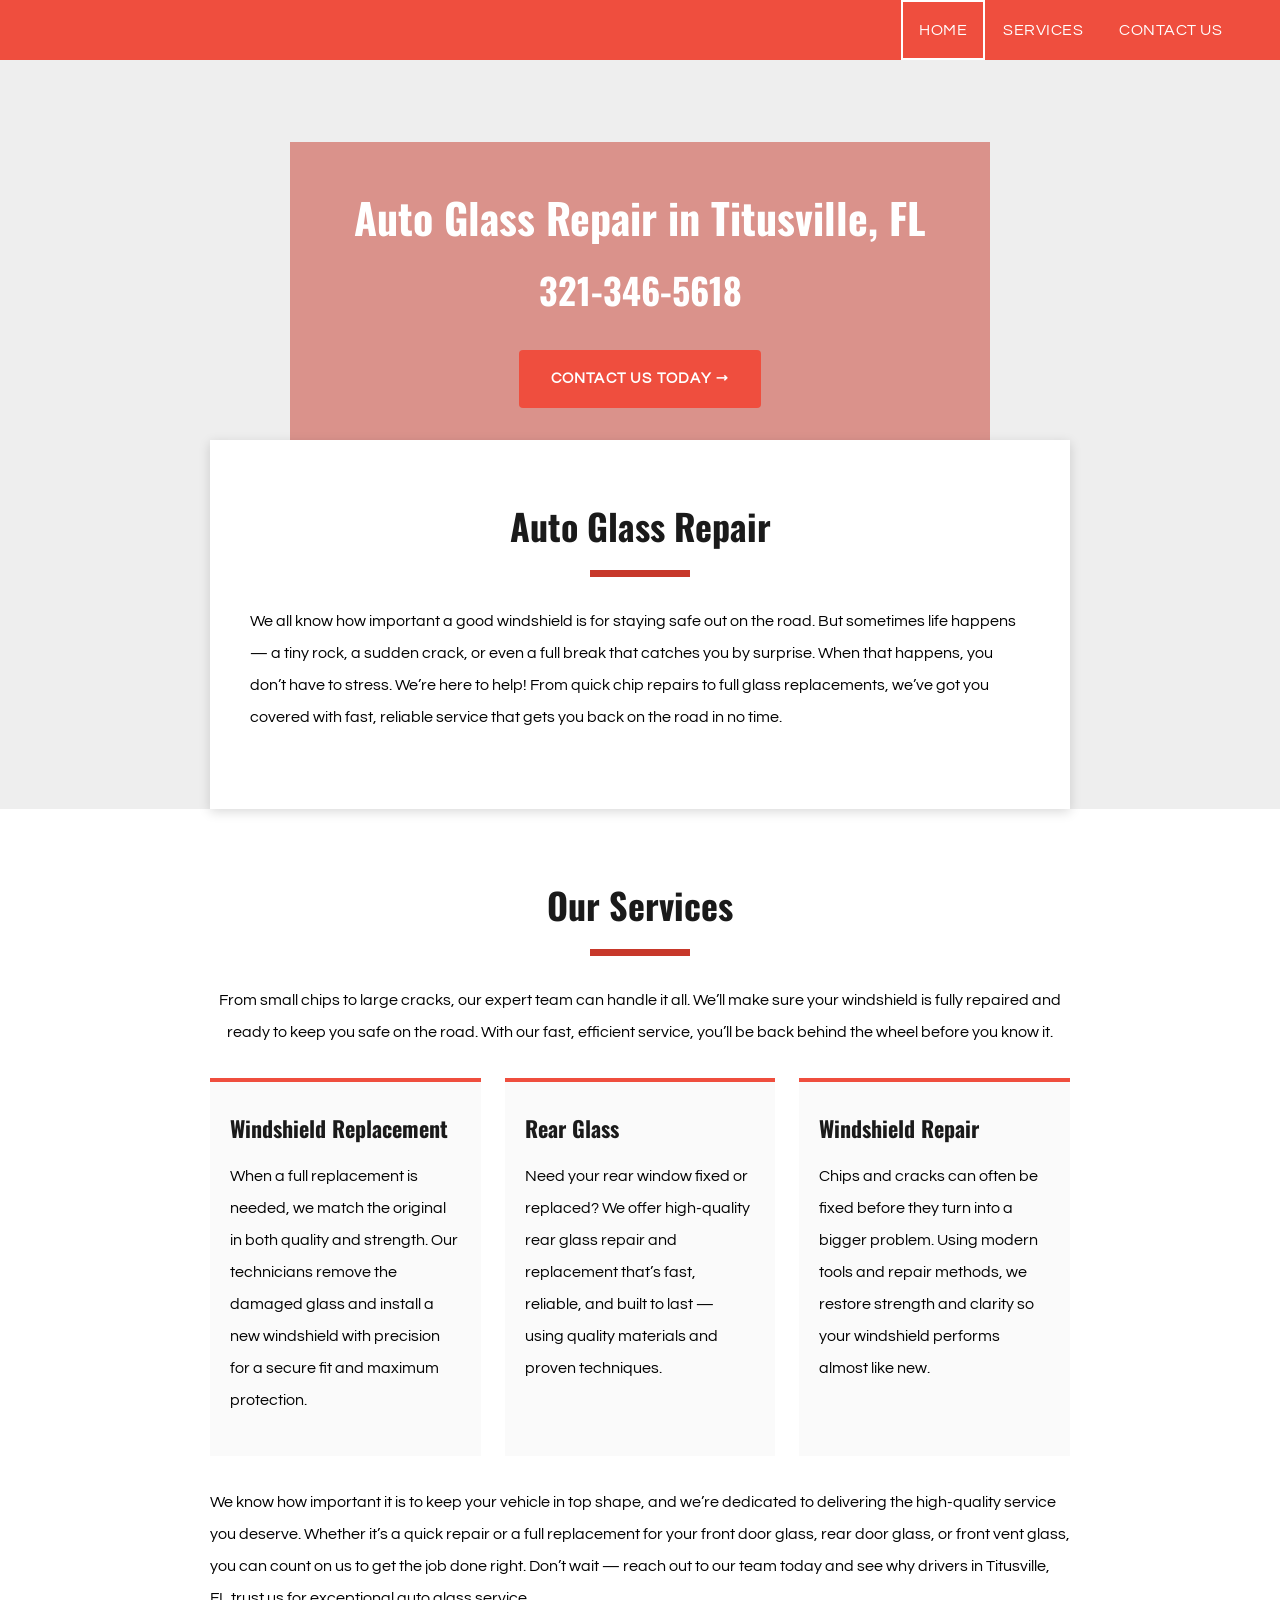
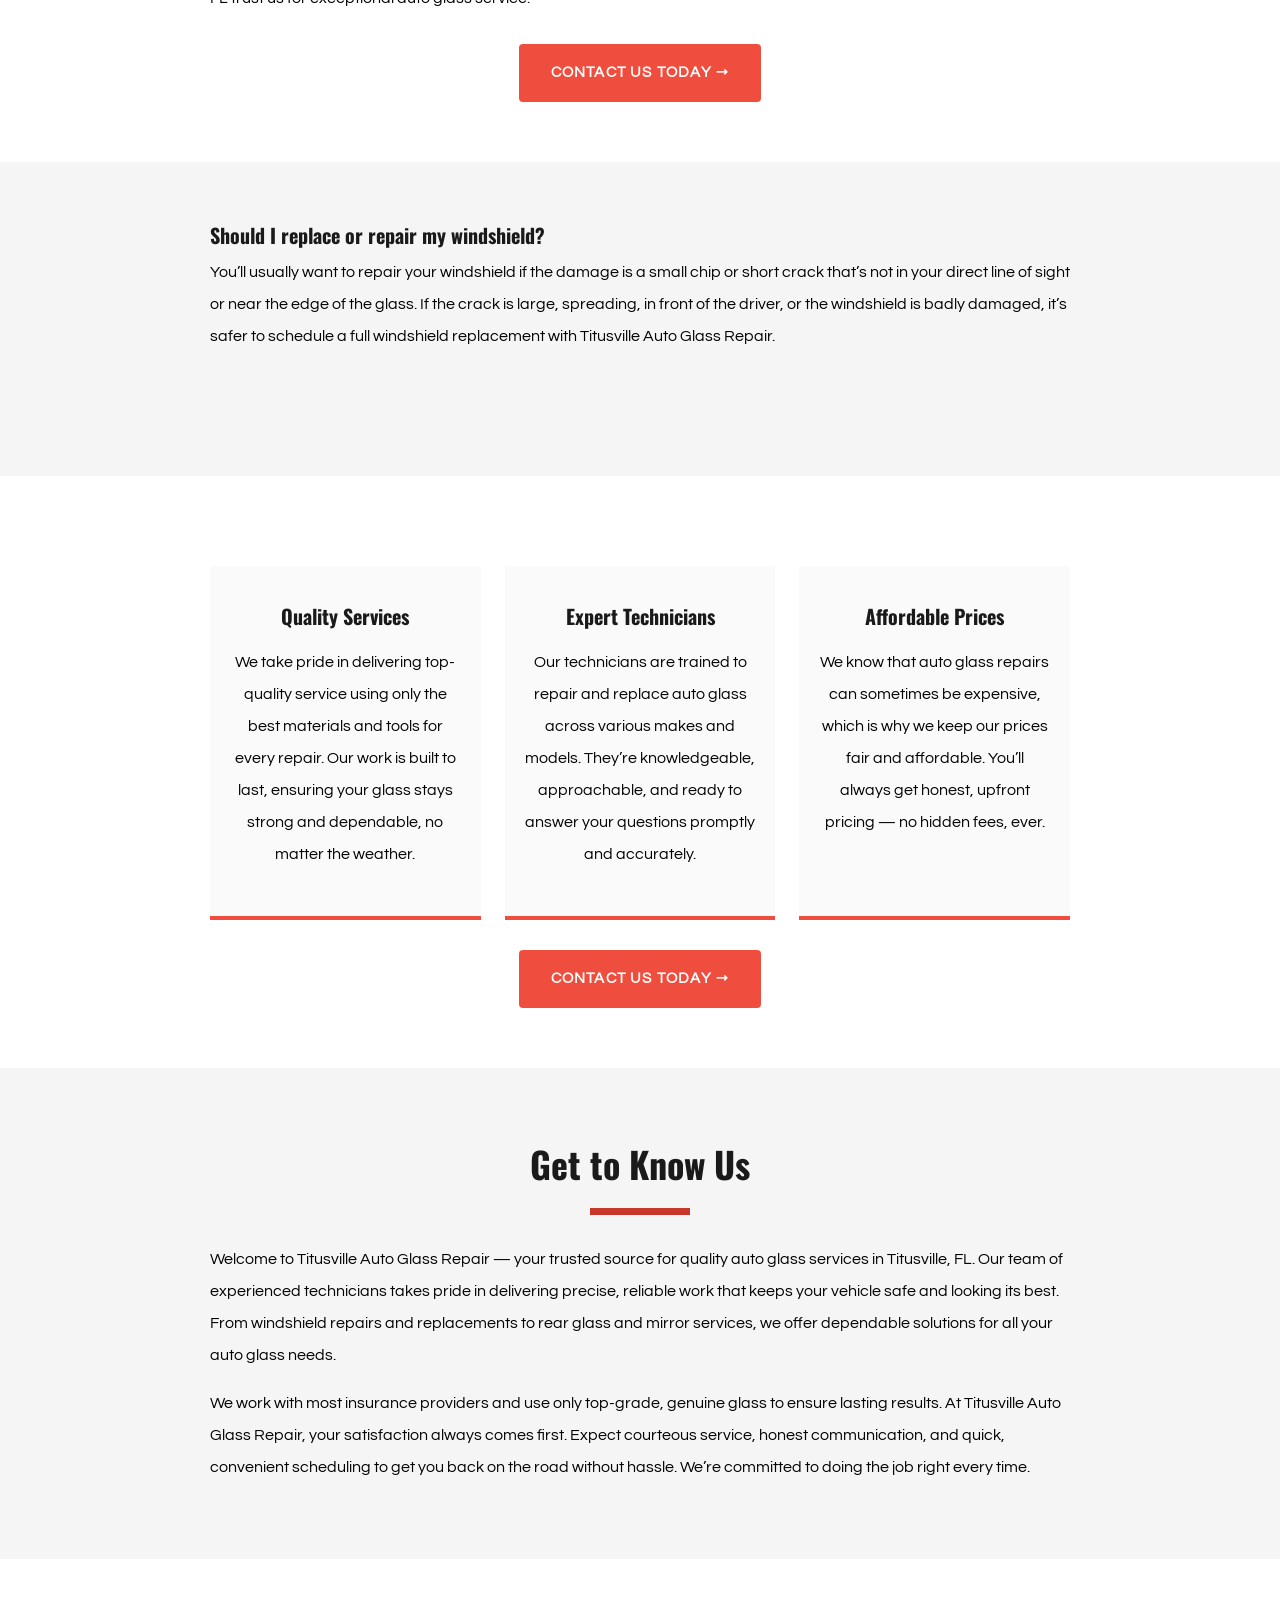
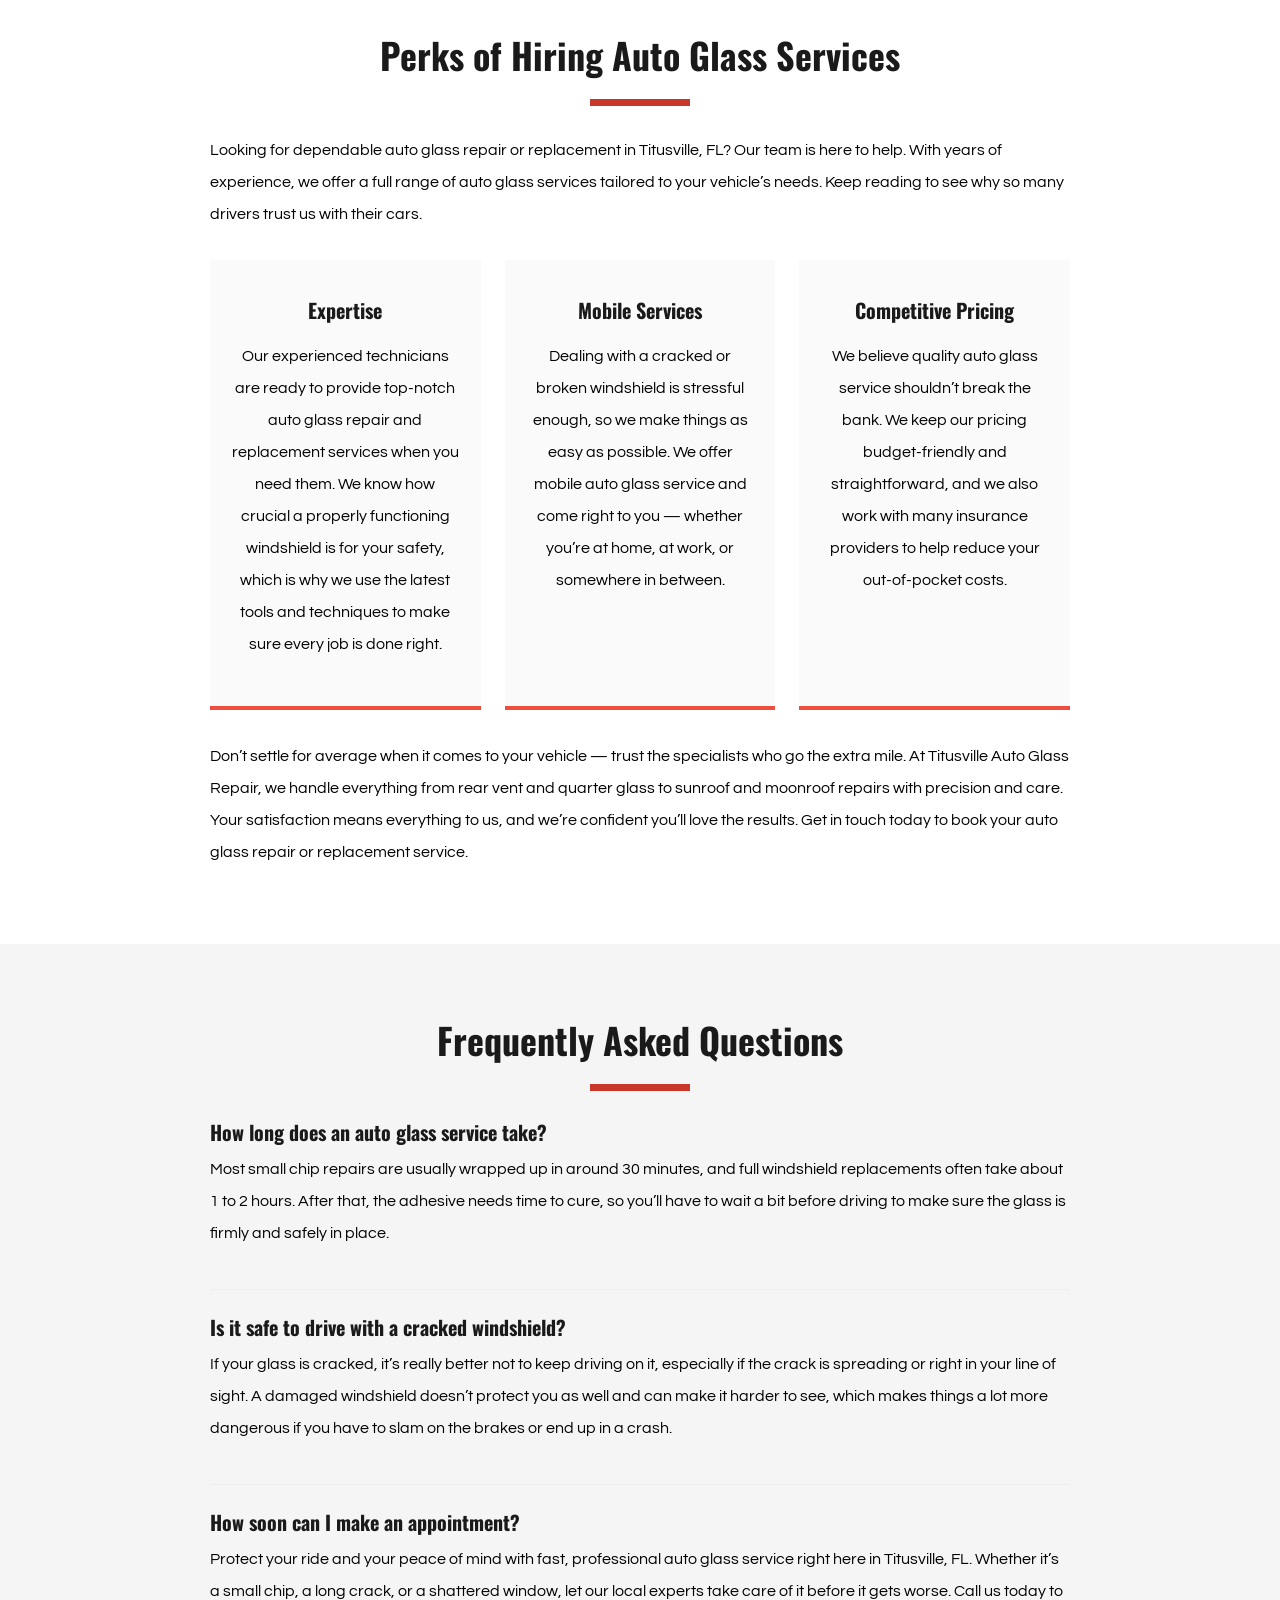
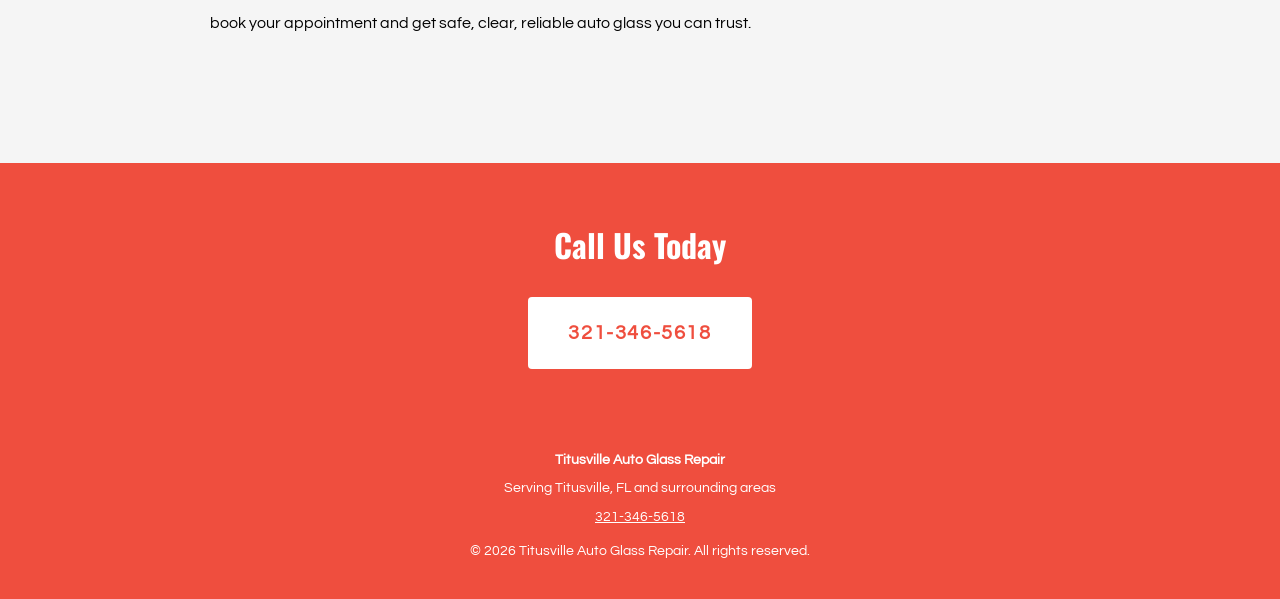
==== index.html @ 969eec3c "Initial site build — Titusville Auto Glass Repair" ====
<!DOCTYPE html>
<html lang="en">
<head>
  <meta charset="UTF-8">
  <meta name="viewport" content="width=device-width, initial-scale=1.0">
  <title>Auto Glass Repair in Titusville, FL | Free Quotes</title>
  <meta name="description" content="Fast, reliable auto glass repair and windshield replacement in Titusville, FL. Call 321-346-5618 for a free quote today.">
  <link rel="stylesheet" href="styles.css">
  <script type="application/ld+json">
  {
    "@context": "https://schema.org",
    "@type": "LocalBusiness",
    "name": "Titusville Auto Glass Repair",
    "telephone": "321-346-5618",
    "address": {
      "@type": "PostalAddress",
      "addressLocality": "Titusville",
      "addressRegion": "FL",
      "addressCountry": "US"
    },
    "areaServed": "Titusville, FL",
    "description": "Auto Glass Repair and Windshield Replacement in Titusville, FL",
    "openingHours": "Mo-Fr 08:00-18:00"
  }
  </script>
  <script type="application/ld+json">
  {
    "@context": "https://schema.org",
    "@type": "FAQPage",
    "mainEntity": [
      {
        "@type": "Question",
        "name": "Should I replace or repair my windshield?",
        "acceptedAnswer": {
          "@type": "Answer",
          "text": "You'll usually want to repair your windshield if the damage is a small chip or short crack that's not in your direct line of sight or near the edge of the glass. If the crack is large, spreading, in front of the driver, or the windshield is badly damaged, it's safer to schedule a full windshield replacement with Titusville Auto Glass Repair."
        }
      },
      {
        "@type": "Question",
        "name": "How long does an auto glass service take?",
        "acceptedAnswer": {
          "@type": "Answer",
          "text": "Most small chip repairs are usually wrapped up in around 30 minutes, and full windshield replacements often take about 1 to 2 hours. After that, the adhesive needs time to cure, so you'll have to wait a bit before driving to make sure the glass is firmly and safely in place."
        }
      },
      {
        "@type": "Question",
        "name": "Is it safe to drive with a cracked windshield?",
        "acceptedAnswer": {
          "@type": "Answer",
          "text": "If your glass is cracked, it's really better not to keep driving on it, especially if the crack is spreading or right in your line of sight. A damaged windshield doesn't protect you as well and can make it harder to see, which makes things a lot more dangerous if you have to slam on the brakes or end up in a crash."
        }
      }
    ]
  }
  </script>
</head>
<body>

<!-- NAV -->
<nav class="site-nav">
  <span></span>
  <ul>
    <li><a href="/" class="active">HOME</a></li>
    <li><a href="/services">SERVICES</a></li>
    <li><a href="/contact-us">CONTACT US</a></li>
  </ul>
</nav>

<!-- HERO -->
<section class="hero" style="background-image: url('https://lirp.cdn-website.com/c2c09871/dms3rep/multi/opt/Auto-Glass-9+%28Medium%29-1920w.jpeg');">
  <div class="hero-overlay">
    <h1>Auto Glass Repair in Titusville, FL</h1>
    <a href="tel:3213465618" class="hero-phone">321-346-5618</a>
    <a href="/contact-us" class="btn">CONTACT US TODAY &rarr;</a>
  </div>
</section>

<!-- INTRO CARD -->
<div class="content-card">
  <h2 class="section-heading">Auto Glass Repair</h2>
  <hr class="heading-rule">
  <p>We all know how important a good windshield is for staying safe out on the road. But sometimes life happens &mdash; a tiny rock, a sudden crack, or even a full break that catches you by surprise. When that happens, you don&rsquo;t have to stress. We&rsquo;re here to help! From quick chip repairs to full glass replacements, we&rsquo;ve got you covered with fast, reliable service that gets you back on the road in no time.</p>
</div>

<!-- OUR SERVICES -->
<section class="section-outer">
  <div class="section-inner">
    <h2 class="section-heading">Our Services</h2>
    <hr class="heading-rule">
    <p style="text-align:center;">From small chips to large cracks, our expert team can handle it all. We&rsquo;ll make sure your windshield is fully repaired and ready to keep you safe on the road. With our fast, efficient service, you&rsquo;ll be back behind the wheel before you know it.</p>

    <div class="services-grid">
      <div class="service-card">
        <h3>Windshield Replacement</h3>
        <p>When a full replacement is needed, we match the original in both quality and strength. Our technicians remove the damaged glass and install a new windshield with precision for a secure fit and maximum protection.</p>
      </div>
      <div class="service-card">
        <h3>Rear Glass</h3>
        <p>Need your rear window fixed or replaced? We offer high-quality rear glass repair and replacement that&rsquo;s fast, reliable, and built to last &mdash; using quality materials and proven techniques.</p>
      </div>
      <div class="service-card">
        <h3>Windshield Repair</h3>
        <p>Chips and cracks can often be fixed before they turn into a bigger problem. Using modern tools and repair methods, we restore strength and clarity so your windshield performs almost like new.</p>
      </div>
    </div>

    <p>We know how important it is to keep your vehicle in top shape, and we&rsquo;re dedicated to delivering the high-quality service you deserve. Whether it&rsquo;s a quick repair or a full replacement for your front door glass, rear door glass, or front vent glass, you can count on us to get the job done right. Don&rsquo;t wait &mdash; reach out to our team today and see why drivers in Titusville, FL trust us for exceptional auto glass service.</p>

    <div style="text-align:center; margin-top: 30px;">
      <a href="/contact-us" class="btn">CONTACT US TODAY &rarr;</a>
    </div>
  </div>
</section>

<!-- FAQ 1 -->
<section class="section-outer grey">
  <div class="section-inner">
    <div class="faq-item">
      <h3>Should I replace or repair my windshield?</h3>
      <p>You&rsquo;ll usually want to repair your windshield if the damage is a small chip or short crack that&rsquo;s not in your direct line of sight or near the edge of the glass. If the crack is large, spreading, in front of the driver, or the windshield is badly damaged, it&rsquo;s safer to schedule a full windshield replacement with Titusville Auto Glass Repair.</p>
    </div>
  </div>
</section>

<!-- FEATURES -->
<section class="section-outer">
  <div class="section-inner">
    <div class="features-grid">
      <div class="feature-card">
        <h3>Quality Services</h3>
        <p>We take pride in delivering top-quality service using only the best materials and tools for every repair. Our work is built to last, ensuring your glass stays strong and dependable, no matter the weather.</p>
      </div>
      <div class="feature-card">
        <h3>Expert Technicians</h3>
        <p>Our technicians are trained to repair and replace auto glass across various makes and models. They&rsquo;re knowledgeable, approachable, and ready to answer your questions promptly and accurately.</p>
      </div>
      <div class="feature-card">
        <h3>Affordable Prices</h3>
        <p>We know that auto glass repairs can sometimes be expensive, which is why we keep our prices fair and affordable. You&rsquo;ll always get honest, upfront pricing &mdash; no hidden fees, ever.</p>
      </div>
    </div>
    <div style="text-align:center; margin-top: 20px;">
      <a href="/contact-us" class="btn">CONTACT US TODAY &rarr;</a>
    </div>
  </div>
</section>

<!-- GET TO KNOW US -->
<section class="section-outer grey">
  <div class="section-inner">
    <h2 class="section-heading">Get to Know Us</h2>
    <hr class="heading-rule">
    <p>Welcome to Titusville Auto Glass Repair &mdash; your trusted source for quality auto glass services in Titusville, FL. Our team of experienced technicians takes pride in delivering precise, reliable work that keeps your vehicle safe and looking its best. From windshield repairs and replacements to rear glass and mirror services, we offer dependable solutions for all your auto glass needs.</p>
    <p>We work with most insurance providers and use only top-grade, genuine glass to ensure lasting results. At Titusville Auto Glass Repair, your satisfaction always comes first. Expect courteous service, honest communication, and quick, convenient scheduling to get you back on the road without hassle. We&rsquo;re committed to doing the job right every time.</p>
  </div>
</section>

<!-- PERKS -->
<section class="section-outer">
  <div class="section-inner">
    <h2 class="section-heading">Perks of Hiring Auto Glass Services</h2>
    <hr class="heading-rule">
    <p>Looking for dependable auto glass repair or replacement in Titusville, FL? Our team is here to help. With years of experience, we offer a full range of auto glass services tailored to your vehicle&rsquo;s needs. Keep reading to see why so many drivers trust us with their cars.</p>

    <div class="features-grid">
      <div class="feature-card">
        <h3>Expertise</h3>
        <p>Our experienced technicians are ready to provide top-notch auto glass repair and replacement services when you need them. We know how crucial a properly functioning windshield is for your safety, which is why we use the latest tools and techniques to make sure every job is done right.</p>
      </div>
      <div class="feature-card">
        <h3>Mobile Services</h3>
        <p>Dealing with a cracked or broken windshield is stressful enough, so we make things as easy as possible. We offer mobile auto glass service and come right to you &mdash; whether you&rsquo;re at home, at work, or somewhere in between.</p>
      </div>
      <div class="feature-card">
        <h3>Competitive Pricing</h3>
        <p>We believe quality auto glass service shouldn&rsquo;t break the bank. We keep our pricing budget-friendly and straightforward, and we also work with many insurance providers to help reduce your out-of-pocket costs.</p>
      </div>
    </div>

    <p>Don&rsquo;t settle for average when it comes to your vehicle &mdash; trust the specialists who go the extra mile. At Titusville Auto Glass Repair, we handle everything from rear vent and quarter glass to sunroof and moonroof repairs with precision and care. Your satisfaction means everything to us, and we&rsquo;re confident you&rsquo;ll love the results. Get in touch today to book your auto glass repair or replacement service.</p>
  </div>
</section>

<!-- FAQs -->
<section class="section-outer grey">
  <div class="section-inner">
    <h2 class="section-heading">Frequently Asked Questions</h2>
    <hr class="heading-rule">

    <div class="faq-item">
      <h3>How long does an auto glass service take?</h3>
      <p>Most small chip repairs are usually wrapped up in around 30 minutes, and full windshield replacements often take about 1 to 2 hours. After that, the adhesive needs time to cure, so you&rsquo;ll have to wait a bit before driving to make sure the glass is firmly and safely in place.</p>
    </div>

    <div class="faq-item">
      <h3>Is it safe to drive with a cracked windshield?</h3>
      <p>If your glass is cracked, it&rsquo;s really better not to keep driving on it, especially if the crack is spreading or right in your line of sight. A damaged windshield doesn&rsquo;t protect you as well and can make it harder to see, which makes things a lot more dangerous if you have to slam on the brakes or end up in a crash.</p>
    </div>

    <div class="faq-item">
      <h3>How soon can I make an appointment?</h3>
      <p>Protect your ride and your peace of mind with fast, professional auto glass service right here in Titusville, FL. Whether it&rsquo;s a small chip, a long crack, or a shattered window, let our local experts take care of it before it gets worse. Call us today to book your appointment and get safe, clear, reliable auto glass you can trust.</p>
    </div>
  </div>
</section>

<!-- CTA FOOTER -->
<div class="cta-banner">
  <h2>Call Us Today</h2>
  <a href="tel:3213465618" class="btn btn-white" style="font-size:20px; padding: 16px 40px;">321-346-5618</a>
</div>

<footer>
  <p><strong>Titusville Auto Glass Repair</strong></p>
  <p>Serving Titusville, FL and surrounding areas</p>
  <p><a href="tel:3213465618">321-346-5618</a></p>
  <p style="margin-top:12px;">&copy; 2026 Titusville Auto Glass Repair. All rights reserved.</p>
</footer>

</body>
</html>
---- styles.css ----
/* =============================================
   Titusville Auto Glass Repair — Shared Styles
   ============================================= */

@import url('https://fonts.googleapis.com/css2?family=Oswald:wght@400;700&family=Questrial&display=swap');

*, *::before, *::after { box-sizing: border-box; margin: 0; padding: 0; }

html { scroll-behavior: smooth; }

body {
  font-family: 'Questrial', sans-serif;
  font-size: 16px;
  line-height: 2;
  color: #1a1a1a;
  background: #eee;
}

a { color: #ef4e3e; text-decoration: none; }
a:hover { color: #c7382a; }
img { max-width: 100%; display: block; }

/* ---- NAV ---- */
nav.site-nav {
  position: sticky;
  top: 0;
  z-index: 999;
  background: #ef4e3e;
  padding: 0 40px;
  display: flex;
  align-items: center;
  justify-content: space-between;
  min-height: 60px;
}

nav.site-nav .nav-brand {
  color: #fff;
  font-family: 'Oswald', sans-serif;
  font-size: 18px;
  font-weight: 700;
  letter-spacing: 0.03em;
  text-decoration: none;
}

nav.site-nav ul {
  list-style: none;
  display: flex;
  align-items: stretch;
  gap: 0;
  height: 60px;
}

nav.site-nav ul li a {
  display: flex;
  align-items: center;
  padding: 0 18px;
  color: #fff;
  font-family: 'Questrial', sans-serif;
  font-size: 16px;
  font-weight: 400;
  letter-spacing: 0.03em;
  text-decoration: none;
  height: 100%;
  transition: opacity 0.15s;
}

nav.site-nav ul li a:hover { opacity: 0.8; color: #fff; }

nav.site-nav ul li a.active {
  border: 2px solid #fff;
  padding: 0 16px;
}

/* ---- HERO ---- */
.hero {
  position: relative;
  min-height: 480px;
  background-size: cover;
  background-position: center;
  background-attachment: fixed;
  display: flex;
  align-items: center;
  justify-content: center;
  text-align: center;
}

.hero-overlay {
  background: rgba(199, 56, 42, 0.5);
  padding: 50px 60px;
  max-width: 700px;
  width: 90%;
}

.hero-overlay h1 {
  font-family: 'Oswald', sans-serif;
  font-weight: 700;
  font-size: 42px;
  color: #fff;
  line-height: 1.2;
  margin-bottom: 12px;
}

.hero-overlay .hero-phone {
  font-family: 'Oswald', sans-serif;
  font-size: 36px;
  font-weight: 700;
  color: #fff;
  margin-bottom: 24px;
  display: block;
}

.btn {
  display: inline-block;
  background: #ef4e3e;
  color: #fff;
  font-family: 'Questrial', sans-serif;
  font-size: 15px;
  font-weight: 700;
  letter-spacing: 0.08em;
  text-transform: uppercase;
  padding: 14px 32px;
  border-radius: 4px;
  border: none;
  cursor: pointer;
  text-decoration: none;
  transition: background 0.2s;
}

.btn:hover { background: #c7382a; color: #fff; }

.btn-white {
  background: #fff;
  color: #ef4e3e;
}
.btn-white:hover { background: #f0f0f0; color: #c7382a; }

/* ---- CONTENT CARD ---- */
.content-card {
  background: #fff;
  max-width: 860px;
  margin: -100px auto 0;
  padding: 50px 40px 60px;
  box-shadow: 0 3px 11px rgba(0,0,0,0.15);
  position: relative;
  z-index: 1;
}

/* ---- SECTION HEADINGS ---- */
.section-heading {
  font-family: 'Oswald', sans-serif;
  font-size: 36px;
  font-weight: 700;
  color: #1a1a1a;
  text-align: center;
  margin-bottom: 8px;
}

.heading-rule {
  width: 100px;
  height: 7px;
  background: #c7382a;
  margin: 0 auto 28px;
  border: none;
}

/* ---- BODY TEXT ---- */
p {
  font-family: 'Questrial', sans-serif;
  font-size: 16px;
  line-height: 2;
  color: rgba(0,0,0,1);
  margin-bottom: 16px;
}

/* ---- SERVICES GRID ---- */
.services-grid {
  display: flex;
  gap: 24px;
  margin: 30px 0;
  flex-wrap: wrap;
}

.service-card {
  flex: 1;
  min-width: 200px;
  padding: 24px 20px;
  border-top: 4px solid #ef4e3e;
  background: #fafafa;
}

.service-card h3 {
  font-family: 'Oswald', sans-serif;
  font-size: 22px;
  font-weight: 700;
  margin-bottom: 10px;
  color: #1a1a1a;
}

/* ---- FEATURE CARDS ---- */
.features-grid {
  display: flex;
  gap: 24px;
  margin: 30px 0;
  flex-wrap: wrap;
}

.feature-card {
  flex: 1;
  min-width: 200px;
  text-align: center;
  padding: 30px 20px;
  background: #fafafa;
  border-bottom: 4px solid #ef4e3e;
}

.feature-card h3 {
  font-family: 'Oswald', sans-serif;
  font-size: 20px;
  font-weight: 700;
  margin-bottom: 10px;
  color: #1a1a1a;
}

/* ---- FAQ ---- */
.faq-item {
  margin-bottom: 24px;
  padding-bottom: 24px;
  border-bottom: 1px solid #eee;
}

.faq-item:last-child { border-bottom: none; }

.faq-item h3 {
  font-family: 'Oswald', sans-serif;
  font-size: 20px;
  font-weight: 700;
  color: #1a1a1a;
  margin-bottom: 8px;
  line-height: 1.3;
}

/* ---- FORM ---- */
.form-section {
  background: #fff;
  padding: 40px;
  max-width: 620px;
  margin: 40px auto 0;
}

.form-section h2 {
  font-family: 'Oswald', sans-serif;
  font-size: 28px;
  font-weight: 700;
  margin-bottom: 24px;
  color: #1a1a1a;
  text-align: center;
}

.form-group {
  margin-bottom: 16px;
}

.form-group label {
  display: block;
  font-family: 'Questrial', sans-serif;
  font-size: 14px;
  font-weight: 700;
  margin-bottom: 5px;
  color: #333;
}

.form-group input,
.form-group select,
.form-group textarea {
  width: 100%;
  border: 2px solid #000;
  padding: 10px 12px;
  font-family: 'Questrial', sans-serif;
  font-size: 15px;
  color: #1a1a1a;
  background: #fff;
  border-radius: 0;
  outline: none;
  appearance: none;
}

.form-group input:focus,
.form-group select:focus,
.form-group textarea:focus {
  border-color: #ef4e3e;
}

.form-group textarea { resize: vertical; min-height: 100px; }

.form-submit { width: 100%; margin-top: 8px; font-size: 16px; padding: 16px; }

/* ---- FULL-WIDTH SECTIONS ---- */
.section-outer {
  padding: 60px 40px;
  background: #fff;
}

.section-outer.grey { background: #f5f5f5; }

.section-inner {
  max-width: 860px;
  margin: 0 auto;
}

/* ---- CTA BANNER ---- */
.cta-banner {
  background: #ef4e3e;
  text-align: center;
  padding: 50px 40px;
}

.cta-banner h2 {
  font-family: 'Oswald', sans-serif;
  font-size: 32px;
  font-weight: 700;
  color: #fff;
  margin-bottom: 20px;
}

/* ---- FOOTER ---- */
footer {
  background: #ef4e3e;
  color: #fff;
  text-align: center;
  padding: 30px 40px;
}

footer p {
  color: #fff;
  margin-bottom: 6px;
  font-size: 14px;
  line-height: 1.6;
}

footer a { color: #fff; text-decoration: underline; }

/* ---- RESPONSIVE ---- */
@media (max-width: 768px) {
  nav.site-nav { padding: 0 20px; min-height: 56px; }
  nav.site-nav ul { height: 56px; }
  nav.site-nav ul li a { padding: 0 10px; font-size: 14px; }
  nav.site-nav .nav-brand { font-size: 15px; max-width: 160px; }

  .hero { min-height: 360px; background-attachment: scroll; }
  .hero-overlay { padding: 30px 24px; }
  .hero-overlay h1 { font-size: 28px; }
  .hero-overlay .hero-phone { font-size: 26px; }

  .content-card { margin-top: -60px; padding: 30px 20px 40px; }

  .section-outer { padding: 40px 20px; }
  .features-grid, .services-grid { flex-direction: column; }

  .form-section { padding: 24px 20px; }
}
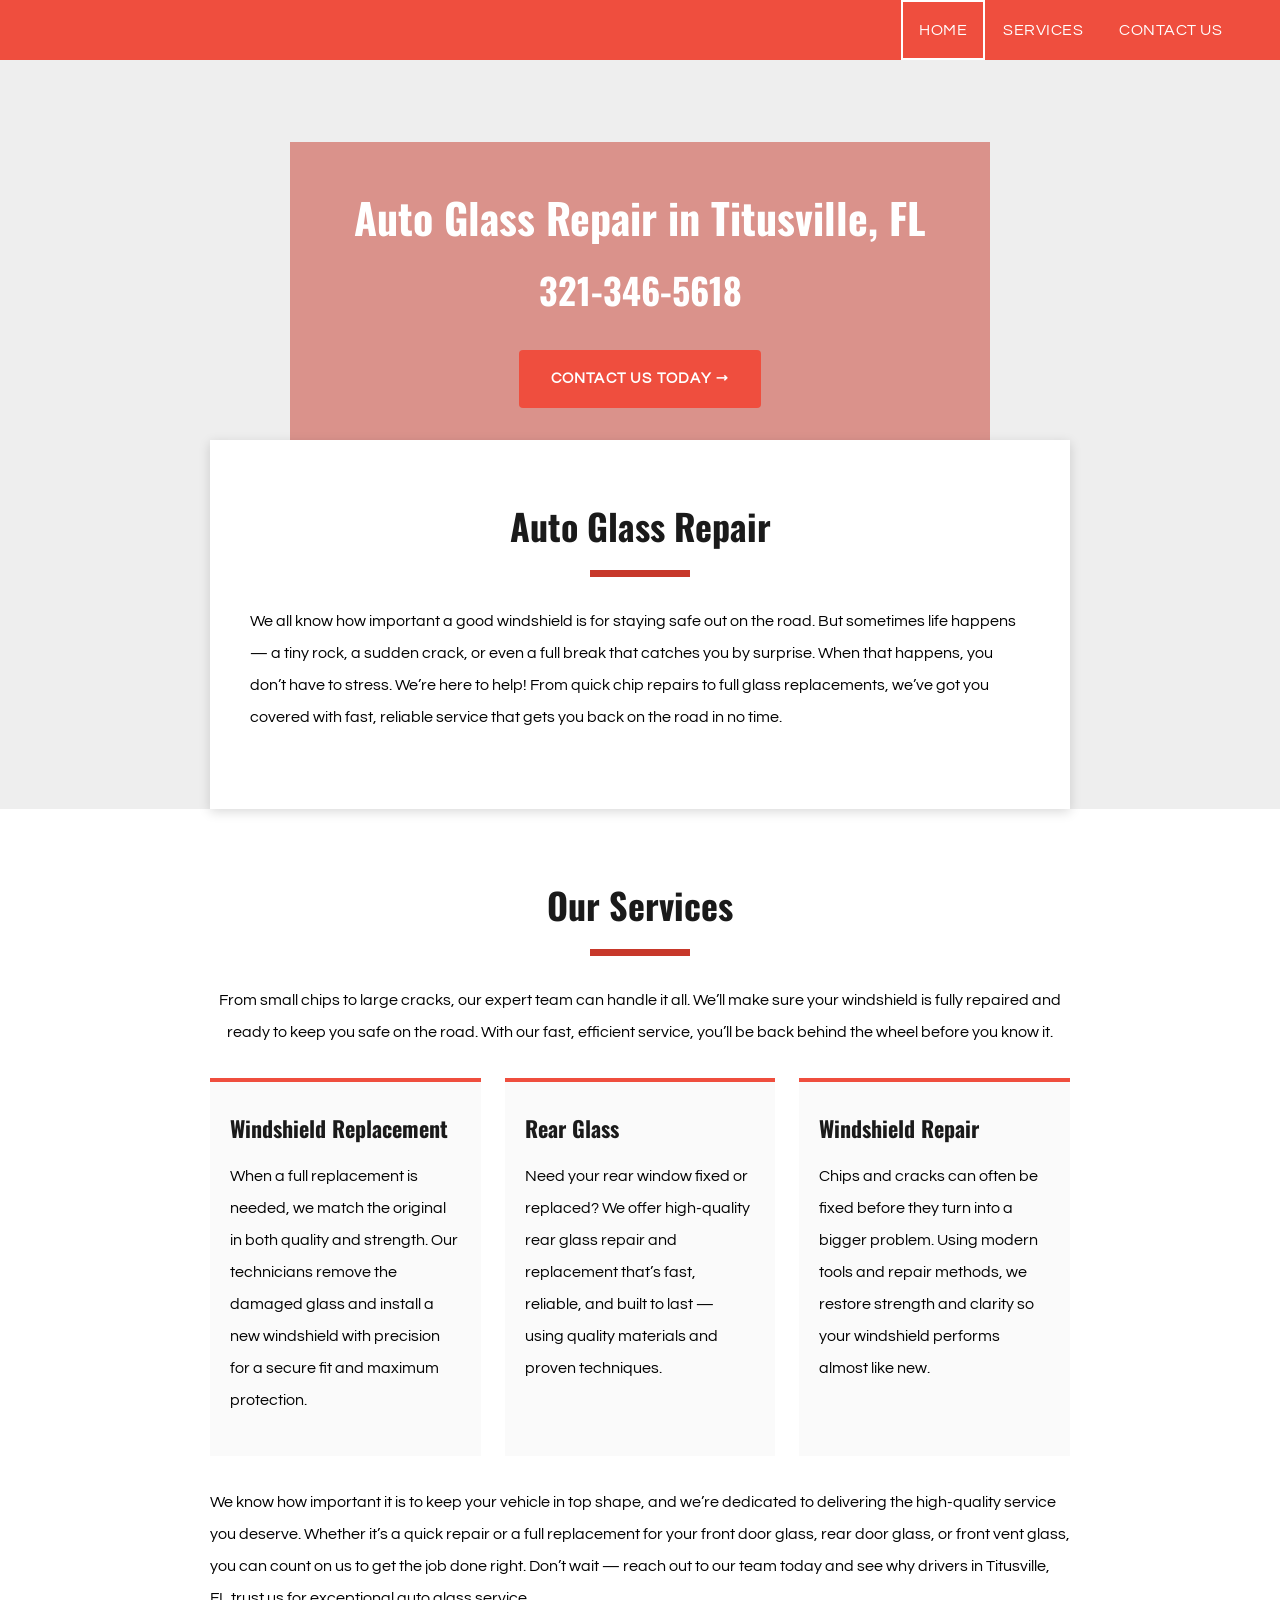
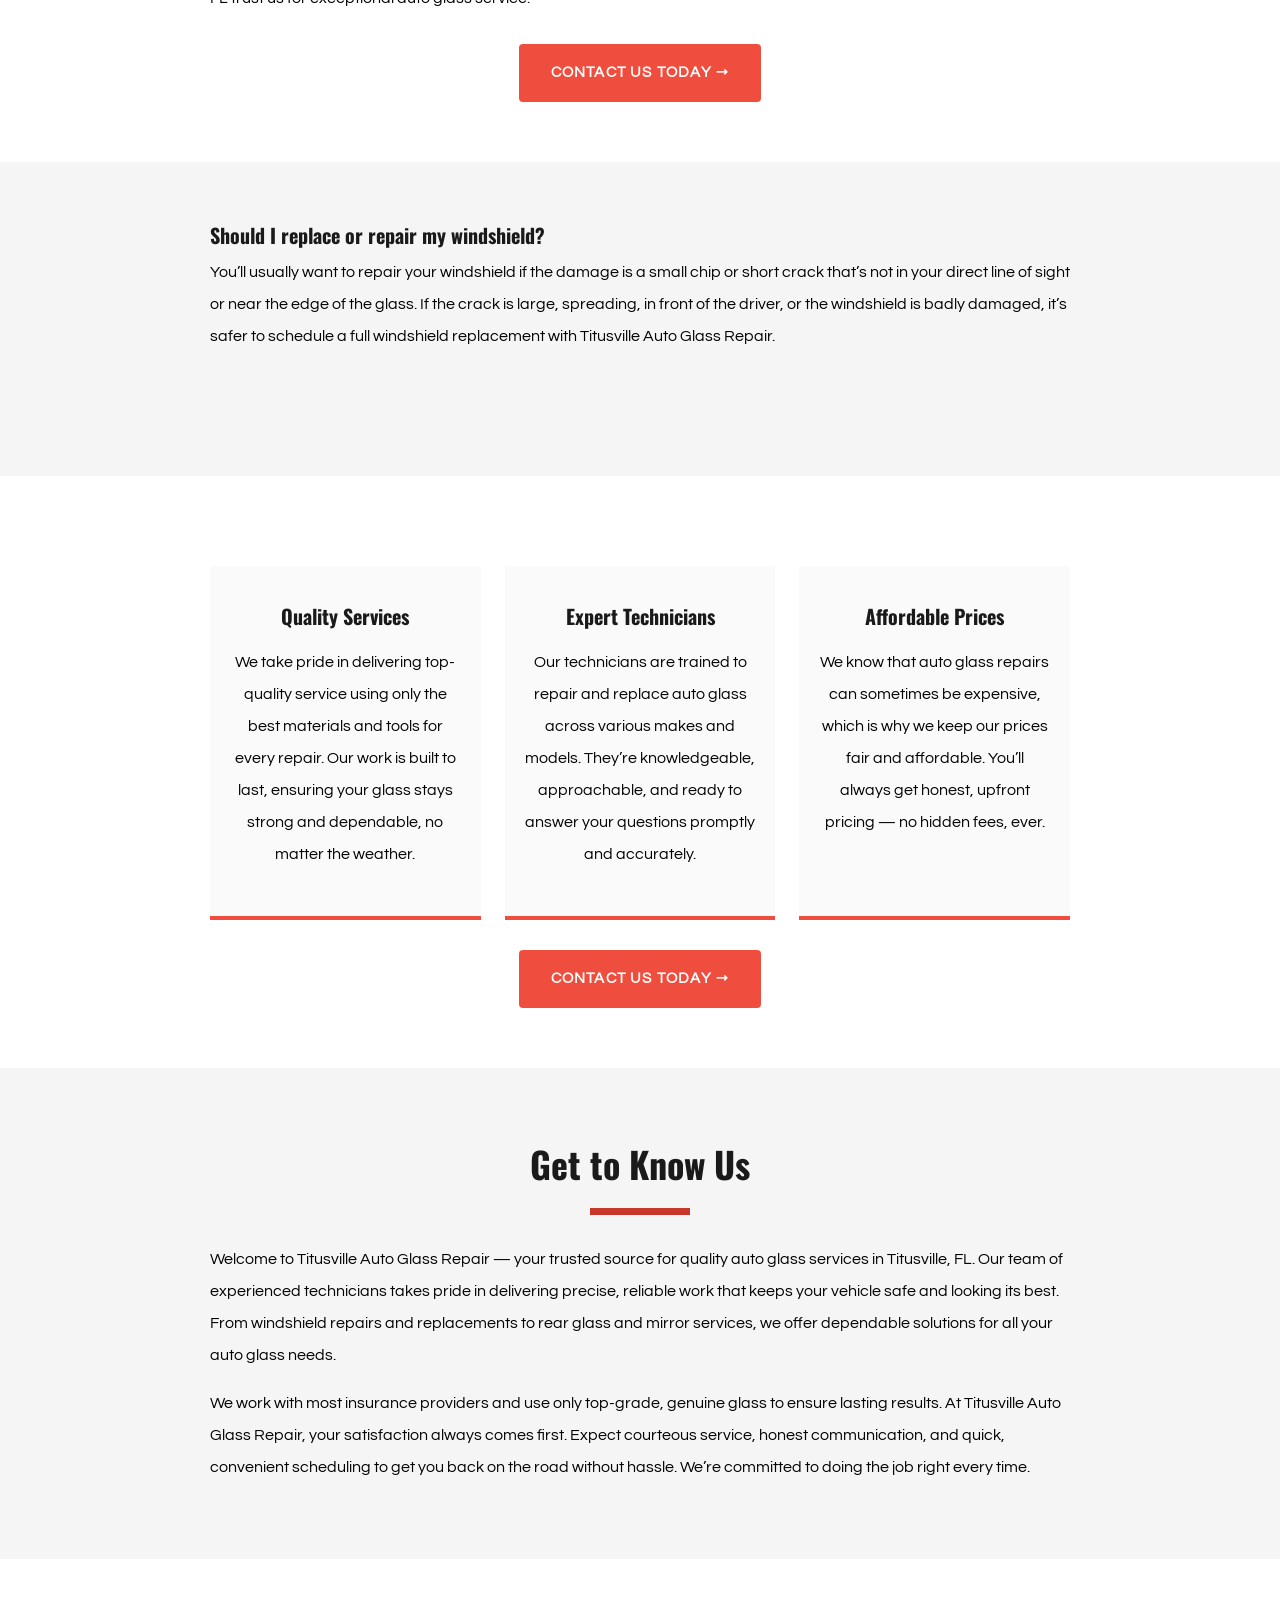
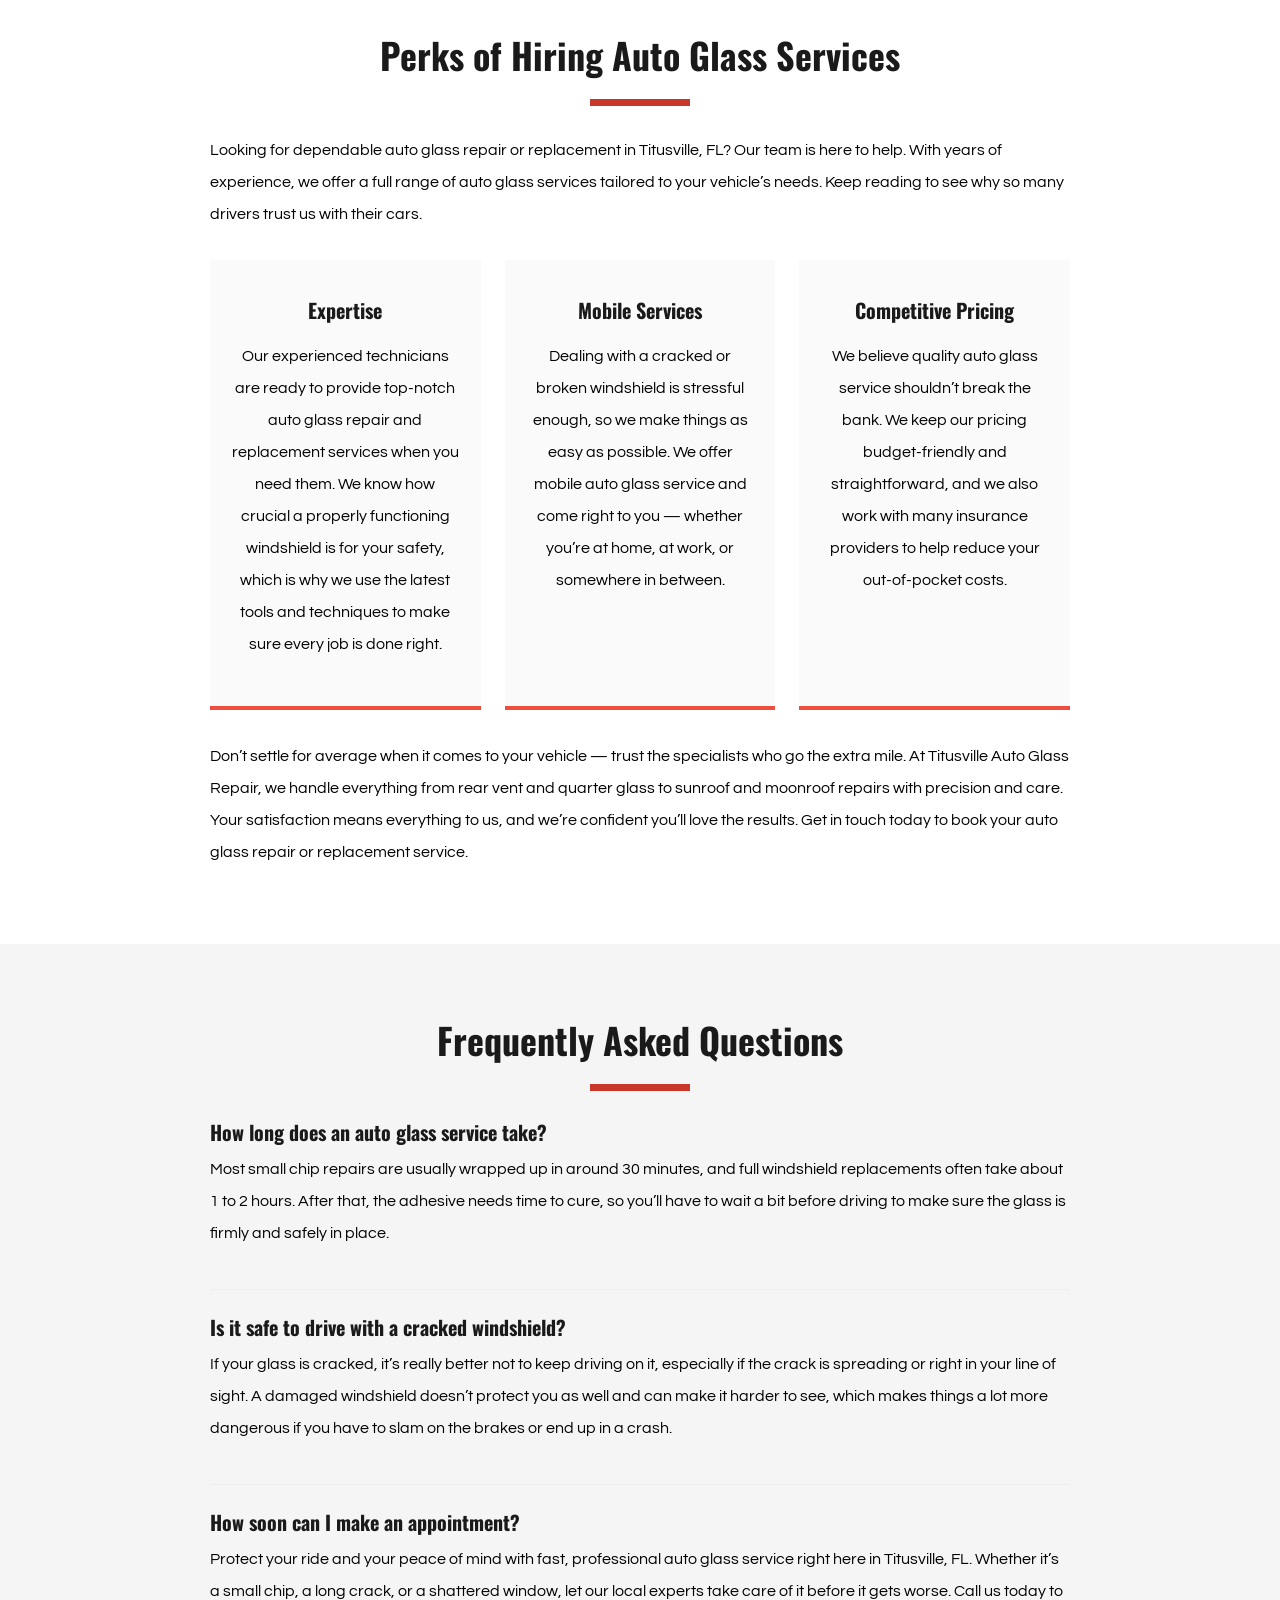
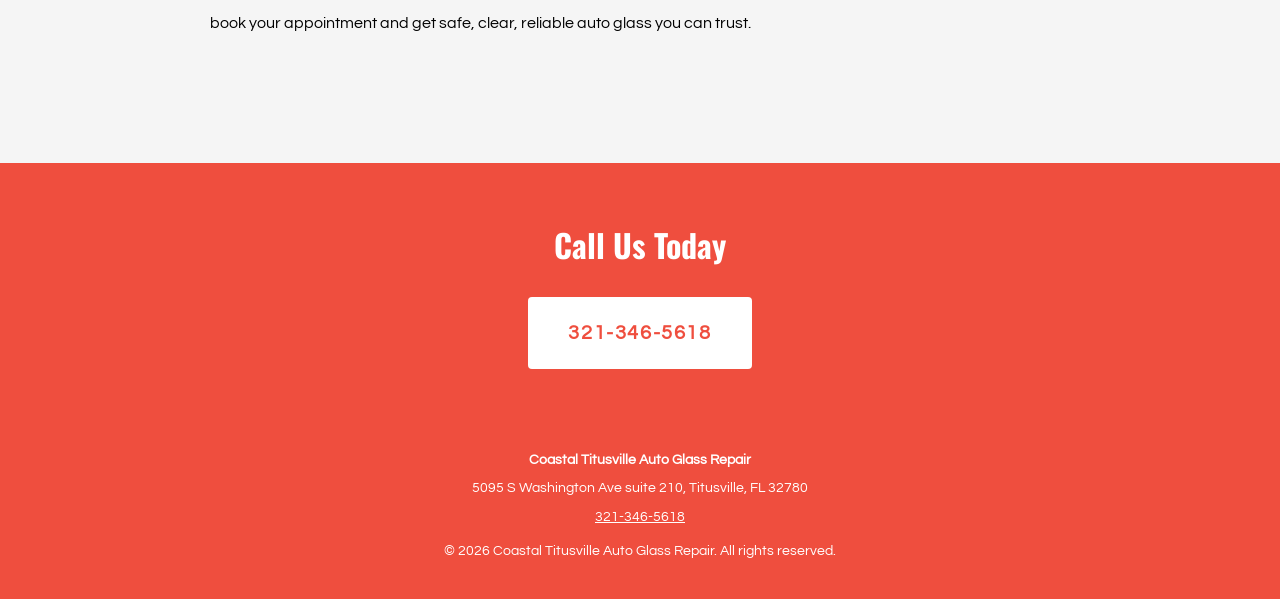
==== commit bda2bc10: "Add files via upload" ====
--- a/index.html
+++ b/index.html
@@ -213,10 +213,10 @@
 </div>
 
 <footer>
-  <p><strong>Titusville Auto Glass Repair</strong></p>
-  <p>Serving Titusville, FL and surrounding areas</p>
+  <p><strong>Coastal Titusville Auto Glass Repair</strong></p>
+  <p>5095 S Washington Ave suite 210, Titusville, FL 32780</p>
   <p><a href="tel:3213465618">321-346-5618</a></p>
-  <p style="margin-top:12px;">&copy; 2026 Titusville Auto Glass Repair. All rights reserved.</p>
+  <p style="margin-top:12px;">&copy; 2026 Coastal Titusville Auto Glass Repair. All rights reserved.</p>
 </footer>
 
 </body>
